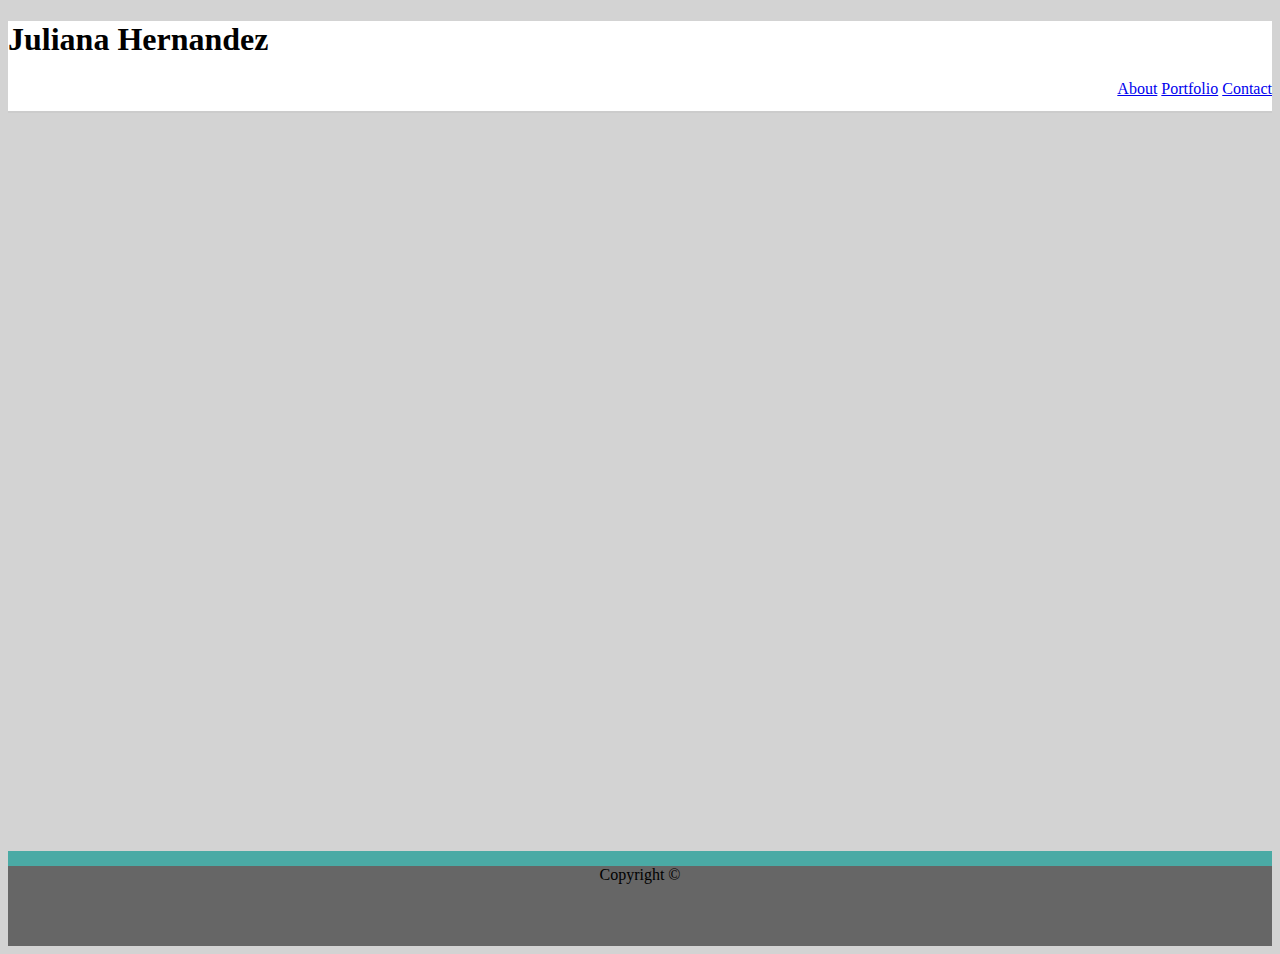
==== contacts.html @ c5c0c475 "adding in folder and three html files" ====
<!DOCTYPE html>
<html lang="en">
<head>
    <meta charset="UTF-8">
    <meta name="viewport" content="width=device-width, initial-scale=1.0">
    <link rel="stylesheet" href="./assets/css/style.css">
    <title>Document</title>
</head>
<body>
    <nav id="navbar">
    <h1 class="myName">Juliana Hernandez</h1>
    <div id="links">
        <a href="index.html">About</a>
        <a href="portfolio.html">Portfolio</a>
        <a href="contacts.html">Contact</a>
    </div>

</nav>

<div id="mainContent">

</div>

<footer id="myFooter">
    Copyright &copy;

</footer>
    
</body>
</html>
---- assets/css/style.css ----
#links{
    text-align: right;
  
   
}
#navbar{
    background-color: #ffffff;
    min-height: 10vh;
    border-bottom:2px solid #cccccc;
}
.myName{
    
}

#myFooter{
    height: 80px;
    background-color:#666666;
    border-top: 15px solid #4aaaa5;
    min-height: 8vh;
    text-align: center;
}
#mainContent{
    min-height: 82vh;
}
 body {
     background-color: lightgray;
 }
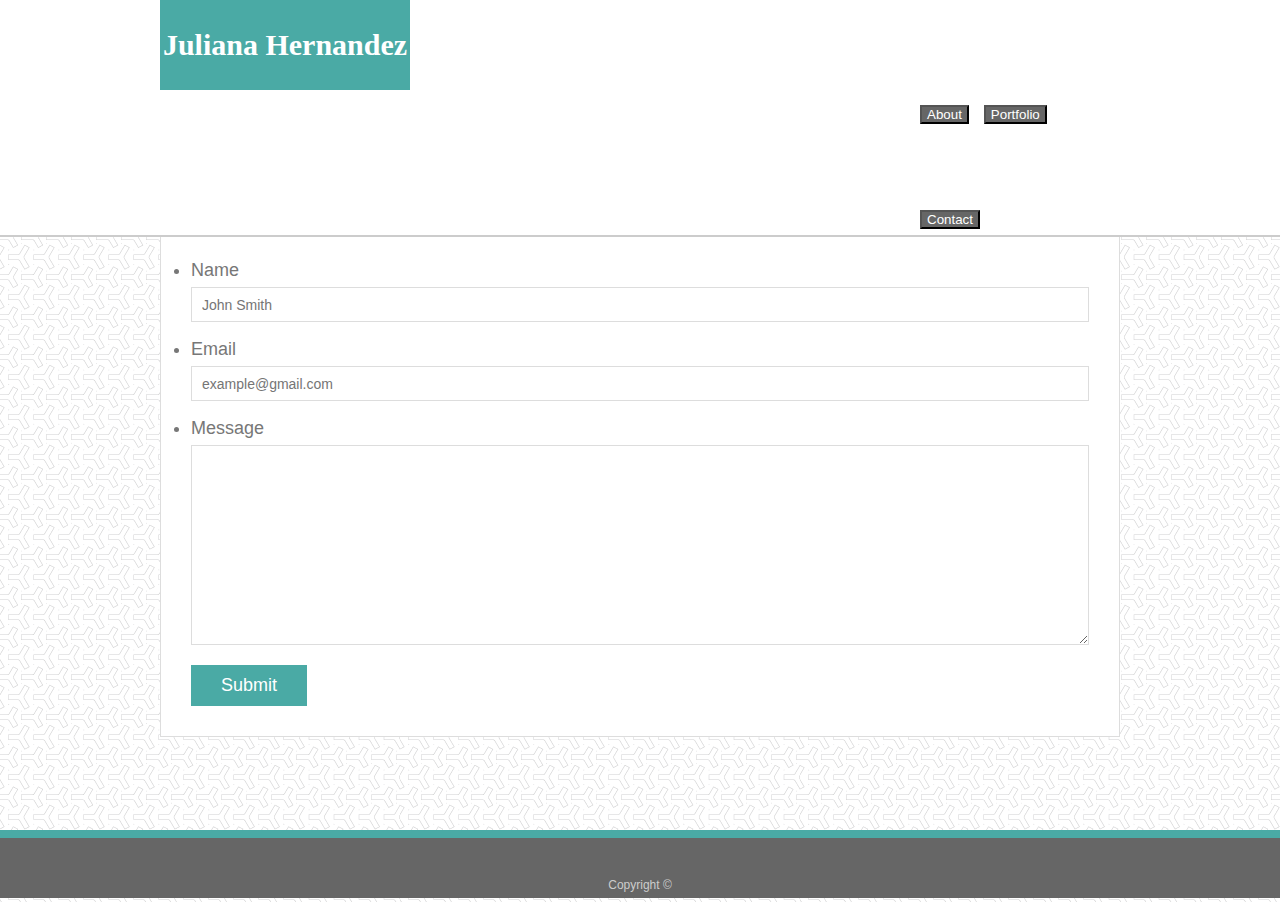
==== commit 0dfec6a3: "adding updated profile hmtls and css" ====
--- a/contacts.html
+++ b/contacts.html
@@ -1,30 +1,55 @@
 <!DOCTYPE html>
 <html lang="en">
+
 <head>
     <meta charset="UTF-8">
     <meta name="viewport" content="width=device-width, initial-scale=1.0">
     <link rel="stylesheet" href="./assets/css/style.css">
-    <title>Document</title>
 </head>
+
 <body>
-    <nav id="navbar">
-    <h1 class="myName">Juliana Hernandez</h1>
-    <div id="links">
-        <a href="index.html">About</a>
-        <a href="portfolio.html">Portfolio</a>
-        <a href="contacts.html">Contact</a>
+    <header id="masthead">
+        <div class="container">
+         <a href="index.html" id="myName">Juliana Hernandez</a>
+         <nav id="links">
+            <button href="index.html">About</button>
+            <button href="portfolio.html">Portfolio</button>
+            <button href="contacts.html">Contact</button>
+         </nav>
+        </div>
+    </header>  
+
+    <div id="main-container" class="container">
+        <section class="main-section">
+          <h1>Contact</h1>
+
+          <form id="contact-form">
+            <ul>
+              <li>
+                <label for="name">Name</label>
+                <input type="text" id="name" name="name" placeholder="John Smith" required="required">
+              </li>
+              <li>
+                <label for="email">Email</label>
+                <input type="email" id="email" name="email" placeholder="example@gmail.com" required="required">
+              </li>
+              <li>
+                <label for="message">Message</label>
+                <textarea id="message" name="message" required="required"></textarea>
+              </li>
+            </ul>
+            <input type="submit">
+          </form>
+
+        </section>
+
     </div>
 
-</nav>
-
-<div id="mainContent">
-
-</div>
-
-<footer id="myFooter">
-    Copyright &copy;
-
-</footer>
+    <footer>
+        <div class="container">     
+            Copyright &copy;
+        </div>
+    </footer>
     
 </body>
 </html>--- a/assets/css/style.css
+++ b/assets/css/style.css
@@ -1,27 +1,246 @@
+* {
+    padding: 0;
+    margin: 0;
+}
+
+body {
+    font-family: Arial, "Helvetica Neue", Helvetica, sans-serif;
+    font-size: 18px;
+    line-height: 34px;
+    color: #777777;
+    background-image: url("../images/bgimage.jpg");
+  }
+  
+  * {
+    box-sizing: border-box;
+  }
+
+  .container {
+    width: 100%;
+    max-width: 960px;
+    margin: 0 auto;
+    clear: both;
+  }
+  
+  h1,
+  h2,
+  h3,
+  p {
+    margin-bottom: 20px;
+  }
+  
+  p:last-child {
+    margin-bottom: 0;
+  }
+  
+  h1,
+  h2,
+  h3 {
+    font-family: Georgia, Times, "Times New Roman", serif;
+    font-weight: 700;
+    color: #4aaaa5;
+  }
+  
+  h1 {
+    padding-bottom: 20px;
+    font-size: 30px;
+    line-height: 49px;
+    border-bottom: 3px solid #dddddd;
+  }
+  
+  h2,
+  h3 {
+    font-size: 22px;
+  }
+ 
+  /*header*/
+
+  #masthead {
+    position: fixed;
+    z-index: 99;
+    width: 100%;
+    margin: 0 0 30px;
+    overflow: auto;
+    color: #ffffff;
+    background: #ffffff;
+    border-bottom: 2px solid #cccccc;
+  }
+
+#myName {
+  float: left;
+  width: 250px;
+  height: 90px;
+  font-family: Georgia, Times, "Times New Roman", serif;
+  font-size: 30px;
+  font-weight: 700;
+  line-height: 90px;
+  color: #ffffff;
+  text-align: center;
+  text-decoration: none;
+  background: #4aaaa5;
+}
+
+nav {
+    float: right;
+    margin-top: 25px;
+}
+  
+nav a {
+    display: inline-block;
+    padding-left: 15px;
+    margin-left: 15px;
+    line-height: 18px;
+    color: #999;
+    text-decoration: none;
+    border-left: 1px solid #efefef;
+}
+  
+nav a:first-child {
+    border-left: 0 none;
+}
+    
+    /* footer */
+
+footer {
+    padding: 30px 0;
+    clear: both;
+    font-size: 12px;
+    color: #ffffff;
+    color: #cccccc;
+    text-align: center;
+    background: #666666;
+    border-top: 8px solid #4aaaa5;
+    height: 50px;
+}
+  
+h3, h2 {
+    padding-bottom: 20px;
+    margin-bottom: 15px;
+    line-height: 22px;
+    border-bottom: 2px solid #eeeeee;
+}
+
+#mainContent{
+    min-height: 90vh;
+}
+ 
+/* main */
+
+#main-container {
+    padding-top: 130px;
+    min-height: calc(100vh - 70px);
+}
+  
+.main-section {
+    float: left;
+    width: 100%;
+    max-width: 960px;
+    padding: 30px;
+    margin: 0 0 40px;
+    background: #ffffff;
+    border: 1px solid #dddddd;
+}
+
 #links{
-    text-align: right;
-  
-   
-}
-#navbar{
-    background-color: #ffffff;
-    min-height: 10vh;
-    border-bottom:2px solid #cccccc;
-}
-.myName{
+    align-self: center;
+    width: 200px;
+}
+
+button:hover{
+     background-color:#4aaaa5;
+}
+
+button {
+    margin-top: 80px;
+    margin-right: 10px;
+    background-color: #666666;
+    color: #ffffff;
+    padding-right: 5px;
+    padding-left: 5px;
+    text-align: center;
+}
     
-}
-
-#myFooter{
-    height: 80px;
-    background-color:#666666;
-    border-top: 15px solid #4aaaa5;
-    min-height: 8vh;
+ /* portfolio page */
+.work {
+    position: relative;
+    float: left;
+    width: 274px;
+    margin: 20px 0 25px;
+    overflow: auto;
+}
+  
+.work:nth-child(even) {
+    margin-right: 40px;
+}
+  
+.work img {
+    width: 100%;
+    border: 0 none;
+    opacity: 0.8;
+}
+  
+.work h3 {
+    position: absolute;
+    bottom: 20px;
+    width: 100%;
+    padding: 15px;
+    margin-bottom: 0;
+    font-weight: 300;
+    line-height: 30px;
+    color: #ffffff;
     text-align: center;
-}
-#mainContent{
-    min-height: 82vh;
-}
- body {
-     background-color: lightgray;
- }
+    background: #4aaaa5;
+    border-bottom: 0;
+}
+  
+.auth-image {
+    float: left;
+    width: 200px;
+    height: auto;
+    margin-top: 10px;
+    margin-right: 25px;
+}
+
+/* contact page */
+
+#contact-form ul {
+    margin-bottom: 20px;
+  
+}
+  
+  
+#contact-form li {
+    margin-bottom: 10px;
+  
+}
+  
+  
+label,
+input[type=text],
+input[type=email],
+textarea {
+    display: block;
+    width: 100%;  
+}
+  
+input[type=text],
+input[type=email],
+textarea {
+    height: 35px;
+    padding: 0 10px;
+    font-size: 14px;
+    border: 1px solid #dddddd;
+}
+  
+textarea {
+    height: 200px;
+}
+  
+input[type=submit] {
+    padding: 10px 30px;
+    font-size: 18px;
+    color: #ffffff;
+    cursor: pointer;
+    background: #4aaaa5;
+    border: 0 none;
+}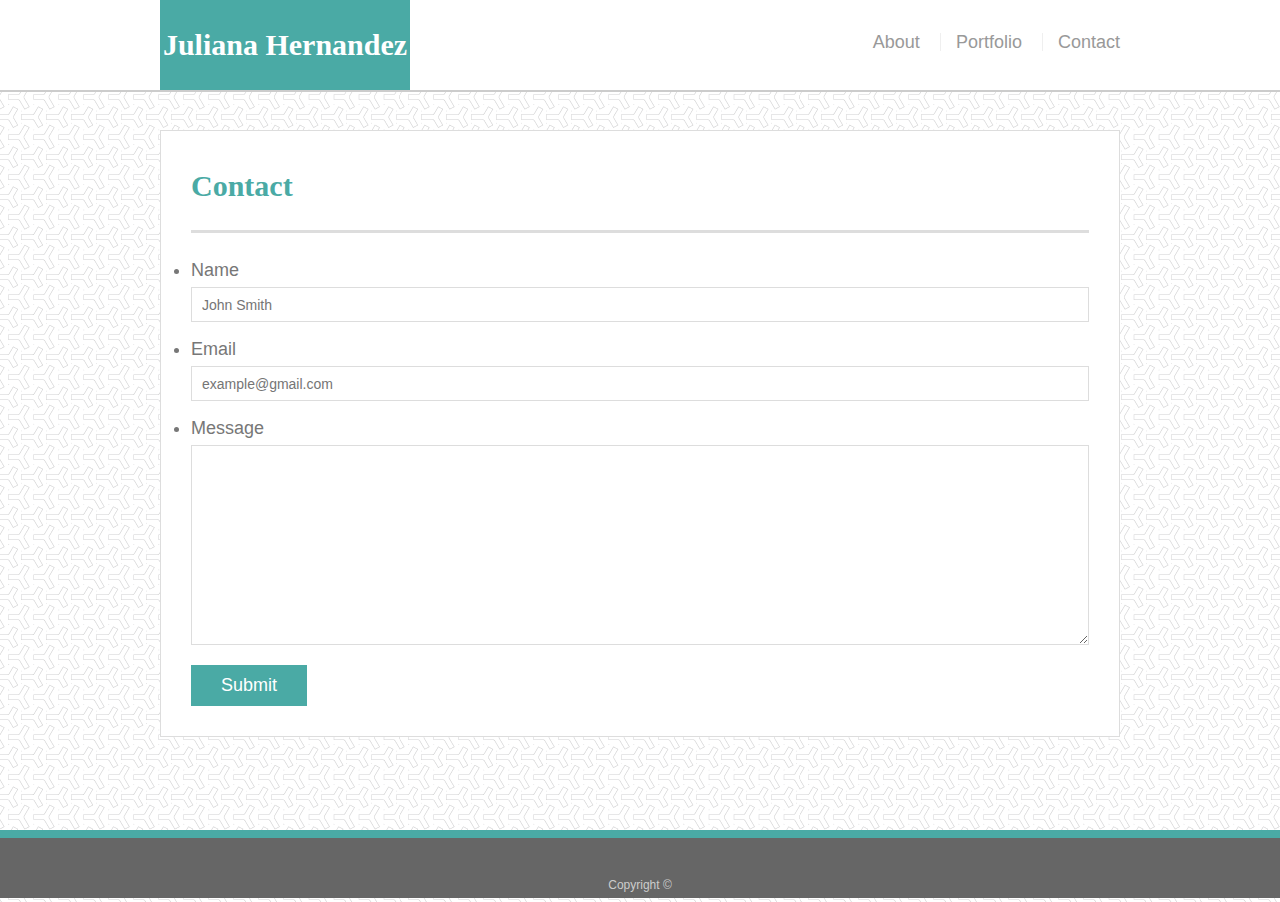
==== commit 94be934f: "adding updated html and css files" ====
--- a/contacts.html
+++ b/contacts.html
@@ -10,12 +10,12 @@
 <body>
     <header id="masthead">
         <div class="container">
-         <a href="index.html" id="myName">Juliana Hernandez</a>
-         <nav id="links">
-            <button href="index.html">About</button>
-            <button href="portfolio.html">Portfolio</button>
-            <button href="contacts.html">Contact</button>
-         </nav>
+          <a href="index.html" id="myName">Juliana Hernandez</a>
+          <nav id="links">
+             <a href="index.html">About</a>
+             <a href="portfolio.html">Portfolio</a>
+             <a href="contacts.html">Contact</a>
+          </nav>
         </div>
     </header>  
 
--- a/assets/css/style.css
+++ b/assets/css/style.css
@@ -141,11 +141,6 @@
     border: 1px solid #dddddd;
 }
 
-#links{
-    align-self: center;
-    width: 200px;
-}
-
 button:hover{
      background-color:#4aaaa5;
 }
